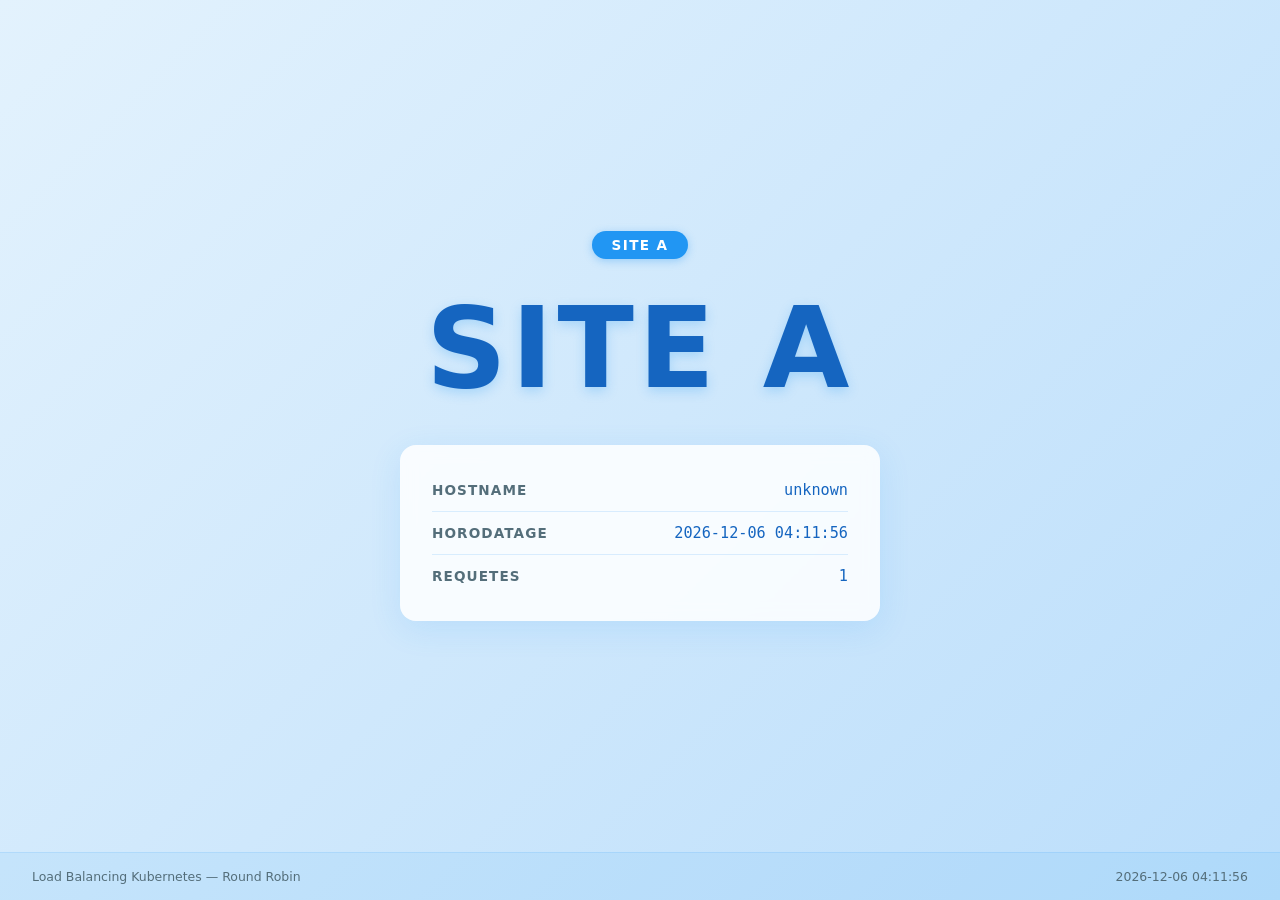
==== site-a/index.html @ a09aa287 "Ajoute les fichiers front-end des sites A et B (HTML, CSS, JS)" ====
<!DOCTYPE html>
<html lang="fr">
<head>
    <meta charset="UTF-8">
    <meta name="viewport" content="width=device-width, initial-scale=1.0">
    <title>SITE A - Load Balancing Kubernetes</title>
    <link rel="stylesheet" href="style.css">
</head>
<body>
    <main class="container">
        <div class="badge">SITE A</div>
        <h1 class="site-title">SITE A</h1>
        <div class="info-card">
            <div class="info-row">
                <span class="info-label">Hostname</span>
                <span class="info-value" id="hostname">{{HOSTNAME}}</span>
            </div>
            <div class="info-row">
                <span class="info-label">Horodatage</span>
                <span class="info-value" id="timestamp">--</span>
            </div>
            <div class="info-row">
                <span class="info-label">Requetes</span>
                <span class="info-value" id="request-count">0</span>
            </div>
        </div>
    </main>
    <footer class="footer">
        <span>Load Balancing Kubernetes &mdash; Round Robin</span>
        <span id="footer-timestamp">--</span>
    </footer>
    <script src="script.js"></script>
</body>
</html>
---- site-a/style.css ----
*,
*::before,
*::after {
    margin: 0;
    padding: 0;
    box-sizing: border-box;
}

:root {
    --color-primary: #2196F3;
    --color-primary-light: #64B5F6;
    --color-primary-dark: #1565C0;
    --color-bg-start: #E3F2FD;
    --color-bg-end: #BBDEFB;
    --color-text: #212121;
    --color-text-secondary: #546E7A;
    --color-card-bg: rgba(255, 255, 255, 0.85);
    --font-family: system-ui, -apple-system, "Segoe UI", Roboto, sans-serif;
}

html, body {
    height: 100%;
    font-family: var(--font-family);
    color: var(--color-text);
}

body {
    display: flex;
    flex-direction: column;
    min-height: 100vh;
    background: linear-gradient(135deg, var(--color-bg-start) 0%, var(--color-bg-end) 100%);
}

/* --- Main container --- */

.container {
    flex: 1;
    display: flex;
    flex-direction: column;
    align-items: center;
    justify-content: center;
    padding: 2rem 1rem;
}

/* --- Badge --- */

.badge {
    display: inline-block;
    padding: 0.4rem 1.2rem;
    margin-bottom: 1.5rem;
    font-size: 0.85rem;
    font-weight: 700;
    letter-spacing: 0.1em;
    text-transform: uppercase;
    color: #ffffff;
    background: var(--color-primary);
    border-radius: 100px;
    box-shadow: 0 2px 8px rgba(33, 150, 243, 0.35);
}

/* --- Title --- */

.site-title {
    font-size: clamp(3rem, 10vw, 7rem);
    font-weight: 900;
    letter-spacing: 0.04em;
    text-transform: uppercase;
    color: var(--color-primary-dark);
    text-shadow: 0 4px 12px rgba(33, 150, 243, 0.25);
    text-align: center;
    margin-bottom: 2rem;
}

/* --- Info card --- */

.info-card {
    width: 100%;
    max-width: 480px;
    background: var(--color-card-bg);
    border-radius: 16px;
    padding: 1.5rem 2rem;
    box-shadow: 0 8px 32px rgba(33, 150, 243, 0.12);
    backdrop-filter: blur(8px);
}

.info-row {
    display: flex;
    justify-content: space-between;
    align-items: center;
    padding: 0.75rem 0;
}

.info-row + .info-row {
    border-top: 1px solid rgba(33, 150, 243, 0.15);
}

.info-label {
    font-size: 0.85rem;
    font-weight: 600;
    text-transform: uppercase;
    letter-spacing: 0.08em;
    color: var(--color-text-secondary);
}

.info-value {
    font-size: 0.95rem;
    font-weight: 500;
    font-family: "SF Mono", "Cascadia Code", "Fira Code", Consolas, monospace;
    color: var(--color-primary-dark);
    word-break: break-all;
    text-align: right;
}

/* --- Footer --- */

.footer {
    display: flex;
    justify-content: space-between;
    align-items: center;
    padding: 1rem 2rem;
    font-size: 0.78rem;
    color: var(--color-text-secondary);
    background: rgba(33, 150, 243, 0.08);
    border-top: 1px solid rgba(33, 150, 243, 0.12);
}

/* --- Responsive --- */

@media (max-width: 480px) {
    .info-card {
        padding: 1rem 1.25rem;
    }

    .footer {
        flex-direction: column;
        gap: 0.3rem;
        text-align: center;
    }
}
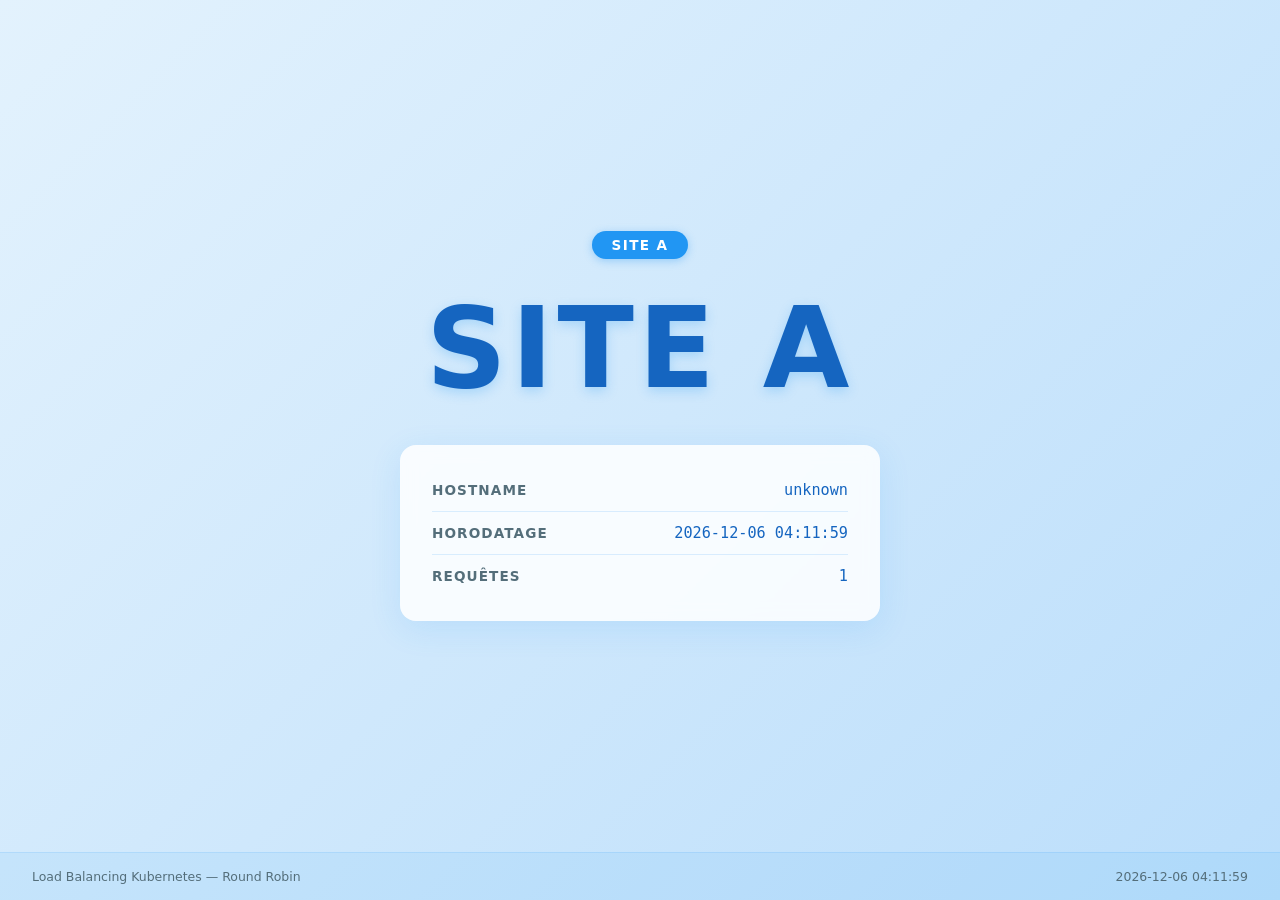
==== commit 21a90816: "Ajoute les sites A et B (HTML5/CSS3/JS vanilla) pour la Phase 1" ====
--- a/site-a/index.html
+++ b/site-a/index.html
@@ -20,7 +20,7 @@
                 <span class="info-value" id="timestamp">--</span>
             </div>
             <div class="info-row">
-                <span class="info-label">Requetes</span>
+                <span class="info-label">Requêtes</span>
                 <span class="info-value" id="request-count">0</span>
             </div>
         </div>
